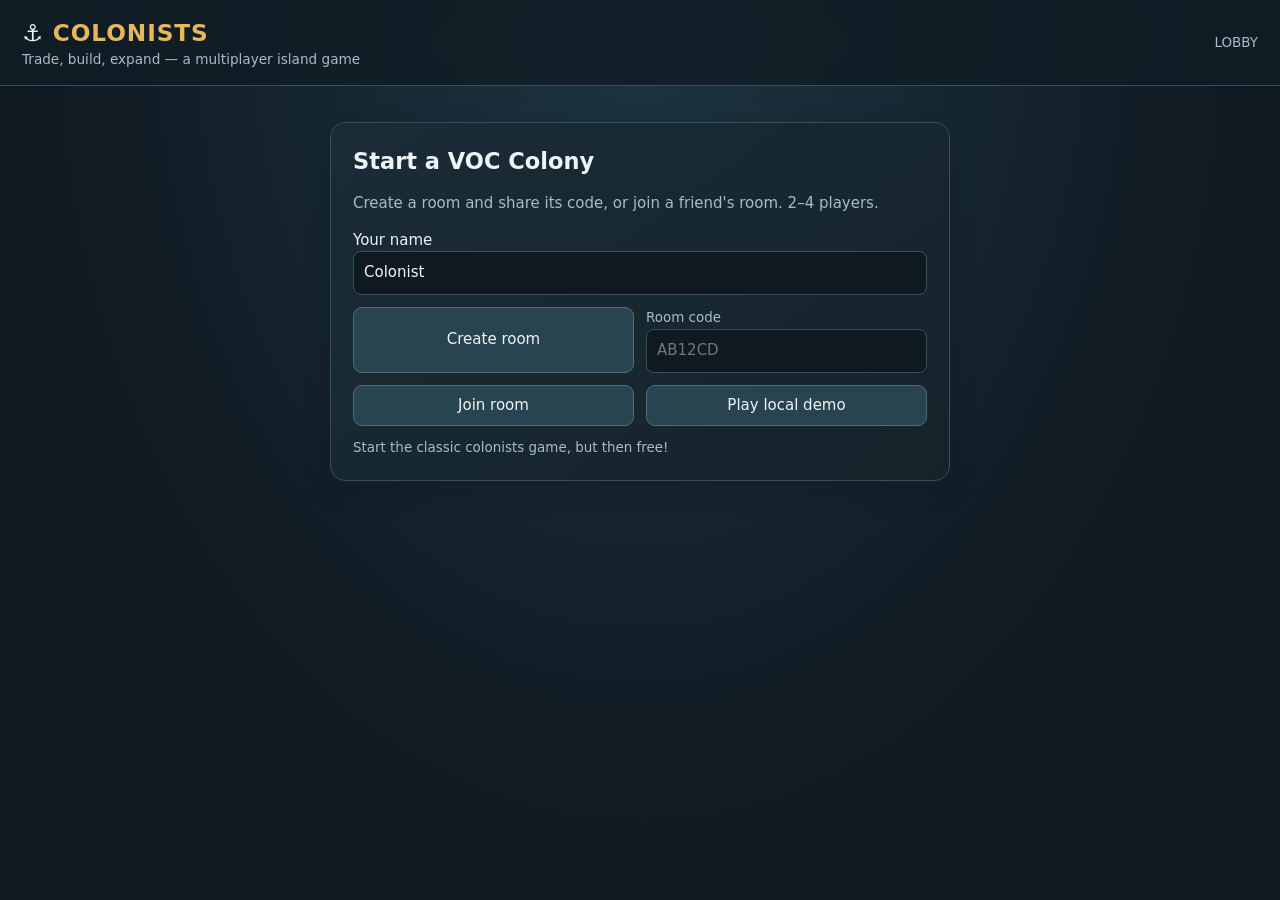
==== game.html @ b26184f2 "Yes" ====
<!DOCTYPE html>
<html lang="en">
<head>
  <meta charset="utf-8">
  <meta name="viewport" content="width=device-width, initial-scale=1">
  <title>Colonists — Game</title>
  <link rel="stylesheet" href="styles.css">
</head>
<body>
  <header>
    <div>
      <div class="brand">⚓ <span>COLONISTS</span></div>
      <div class="sub">Trade, build, expand — a multiplayer island game</div>
    </div>
    <div class="row">
      <span class="muted small" id="roomBadge">Connecting…</span>
      <button id="leaveBtn">Leave room</button>
    </div>
  </header>
 <main id="game">
   <section id="gameArea">
    <!-- Turn controls and the color-coded action banner -->
    <div class="turnbar">
     <div>
      <b id="roomTitle">
       Room
      </b>
      <div class="muted small" id="turnText">
       Waiting for players…
      </div>
     </div>
     <div class="row">
      <span class="dice" id="diceDisplay">
       🎲 —
      </span>
      <button class="hidden" id="startPlacementBtn">
       Start placements
      </button>
      <button id="rollBtn">
       Roll dice
      </button>
      <button disabled="" id="endBtn">
       End turn →
      </button>
     </div>
    </div>
    <!-- <div aria-live="polite" class="game-notice hidden" id="gameNotice" role="status"> -->

    <div id="gameNoticeLocal" class="game-notice hidden" role="status" aria-live="polite"></div>
    <div id="gameNoticeGlobal" class="game-notice hidden" role="status" aria-live="polite"></div>

    </div>
    <div class="boardwrap">
     <svg aria-label="Colonists game board" id="board" viewbox="0 0 760 610">
     </svg>
    </div>
    <div class="row" style="margin-top:10px">
     <span class="muted small">
      Build mode:
     </span>
     <button class="modeBtn" data-mode="select">
      Select
     </button>
     <button class="modeBtn" data-mode="road">
      Road
      <span class="cost">
       🪵1 🧱1
      </span>
     </button>
     <button class="modeBtn" data-mode="settlement">
      Settlement
      <span class="cost">
       🪵1 🧱1 🌾1 🐑1
      </span>
     </button>
     <button class="modeBtn" data-mode="city">
      City
      <span class="cost">
       🪨3 🌾2
      </span>
     </button>
     <button class="modeBtn" data-mode="port">
      Port
      <span class="cost">
       🪵2 🧱2 🪨1
      </span>
     </button>
    </div>
    <p class="rules">
     Opening setup: each player places a free settlement, then a road touching that settlement. After everyone places once, the order reverses for each player’s second settlement and road. Your second settlement grants resources from adjacent hexes. Choose the matching build mode before clicking a road edge or intersection. During normal play, settlements must connect to your road network and keep at least one empty intersection between settlements.
    </p>
   </section>
   <aside class="side">
    <div class="panel">
     <h3>
      Your resources
     </h3>
     <div class="resources" id="resourceBox">
     </div>
     <div class="row" style="margin-top:10px">
      <button id="tradeBtn">
       Trade 4:1
      </button>
      <select aria-label="Give resource" id="giveResource">
      </select>
      <select aria-label="Receive resource" id="getResource">
      </select>
     </div>
     <div class="small muted">
      Trade 4 of one resource for 1 of another.
     </div>
    </div>
    <div class="panel">
     <h3>
      Players
     </h3>
     <div class="playerlist" id="playersBox">
     </div>
    </div>
    <div class="panel">
     <h3>
      Development
     </h3>
     <div class="status" id="scoreBox">
      Victory points: 0 / 10
     </div>
     <p class="small muted">
      Reach 10 victory points to win. Settlements = 1, cities = 2, longest road = bonus 2.
     </p>
     <div class="actions">
      <button id="buyDevBtn">
       Buy development card
       <span class="cost">
        🌾1 🐑1 🪨1
       </span>
      </button>
      <button id="helpBtn">
       Rules / costs
      </button>
     </div>
     <div class="small muted" id="devBox" style="margin-top:8px">
     </div>
    </div>
    <div class="panel wide">
     <h3>
      Game log
     </h3>
     <div class="log" id="logBox">
     </div>
    </div>
   </aside>
  </main>
  <script src="app.js" type="module"></script>
</body>
</html>
---- styles.css ----
/* Colonists stylesheets */
/* Keep visual design grouped by interface area for easier editing. */

/* ===== Design tokens and base styles ===== */
:root {
    --bg:#101820;
    --panel:#182630;
    --panel2:#213642;
    --ink:#edf4f5;
    --muted:#a8bdc5;
    --accent:#e7b75b;
    --line:#36515d;
    --good:#70d6a1;
    --bad:#ff8585;
}


/* ===== Colonists slider ===== */
input[type="range"] {
    --slider-progress: 50%;

    appearance: none;
    -webkit-appearance: none;

    width: 100%;
    height: 6px;
    padding: 0;
    border: 1px solid #29414c;
    border-radius: 999px;

    background: linear-gradient(
        to right,
        var(--accent) 0%,
        var(--accent) var(--slider-progress),
        #0e1920 var(--slider-progress),
        #0e1920 100%
    );

    cursor: pointer;
    outline: none;
    transition: border-color .15s;
}

/* // Thumb */
input[type="range"]::-webkit-slider-thumb {
    appearance: none;
    -webkit-appearance: none;

    width: 18px;
    height: 18px;
    border-radius: 50%;

    background: var(--accent);
    border: 3px solid #182630;
    box-shadow: 0 0 0 1px #b99447;

    transition: transform .15s, box-shadow .15s;
}

input[type="range"]::-moz-range-thumb {
    width: 12px;
    height: 12px;
    border-radius: 50%;

    background: var(--accent);
    border: 3px solid #182630;
    box-shadow: 0 0 0 1px #b99447;

    transition: transform .15s, box-shadow .15s;
}

.slider-labels {
    position: relative;
    height: 18px;
    margin-top: 2px;
    margin-left: 7px;
    font-size: 12px;
    color: #8a9ba5;
}

.slider-labels span {
    position: absolute;
    transform: translateX(-50%);
    white-space: nowrap;
}

.slider-labels span:first-child {
    transform: translateX(0);
}

.slider-labels span:last-child {
    transform: translateX(-100%);
}

/* // Hover and focus */
input[type="range"]:hover::-webkit-slider-thumb {
    transform: scale(1.15);
    box-shadow: 0 0 0 3px #e7b75b30;
}

input[type="range"]:hover::-moz-range-thumb {
    transform: scale(1.15);
    box-shadow: 0 0 0 3px #e7b75b30;
}

input[type="range"]:focus-visible {
    outline: 2px solid var(--accent);
    outline-offset: 5px;
}

/* // Disabled */
input[type="range"]:disabled {
    opacity: .38;
    cursor: not-allowed;
}


* {
    box-sizing:border-box;
}
body {
    margin:0;
    background:radial-gradient(ellipse at top,#1c3541,#101820 70%);
    color:var(--ink);
    font:15px/1.45 system-ui,-apple-system,Segoe UI,sans-serif;
}
button,input,select {
    font:inherit;
}
button {
    border:1px solid #526d79;
    background:#294451;
    color:var(--ink);
    padding:9px 13px;
    border-radius:9px;
    cursor:pointer;
    transition:.15s;
}
button:hover:not(:disabled) {
    background:#3a5b68;
    transform:translateY(-1px);
}
button:disabled {
    opacity:.38;
    cursor:not-allowed;
}
input {
    background:#0e1920;
    color:var(--ink);
    border:1px solid var(--line);
    border-radius:8px;
    padding:10px;
    width:100%;
}

/* ===== Header and page layout ===== */
header {
    display:flex;
    align-items:center;
    justify-content:space-between;
    gap:16px;
    padding:16px 22px;
    border-bottom:1px solid var(--line);
    background:#111d25dd;
    position:sticky;
    top:0;
    z-index:5;
    backdrop-filter:blur(12px);
}
.brand {
    font-size:1.45rem;
    font-weight:850;
    letter-spacing:.04em;
}
.brand span {
    color:var(--accent);
}
.sub {
    color:var(--muted);
    font-size:.85rem;
}
main {
    max-width:1500px;
    margin:auto;
    padding:18px;
    display:grid;
    grid-template-columns:minmax(0,1fr) 340px;
    gap:18px;
}
.panel {
    background:linear-gradient(145deg,#1b2c36,#15232b);
    border:1px solid var(--line);
    border-radius:15px;
    padding:15px;
    box-shadow:0 10px 28px #0002;
}
.panel h2,.panel h3 {
    margin:0 0 10px;
}
.setup {
    max-width:620px;
    margin:36px auto;
    padding:22px;
}
.setupgrid {
    display:grid;
    grid-template-columns:1fr 1fr;
    gap:12px;
}
.setupgrid2 {
    display:grid;
    grid-template-columns:1fr 1fr;
    gap:12px;
}
.row {
    display:flex;
    align-items:center;
    gap:8px;
    flex-wrap:wrap;
}
.muted {
    color:var(--muted);
}
.small {
    font-size:.84rem;
}
.hidden {
    display:none!important;
}

/* ===== Board and game pieces ===== */
#gameArea {
    min-width:0;
}
.boardwrap {
    overflow:auto;
    background:#0e1a20;
    border:1px solid #29414c;
    border-radius:13px;
    padding:12px;
    min-height:500px;
    display:flex;
    justify-content:center;
    align-items:center;
}
#board {
    width:min(100%,850px);
    min-width:580px;
    height:auto;
    display:block;
}
.hex {
    stroke:#14242b;
    stroke-width:3;
    cursor:pointer;
    transition:filter .12s;
}
.hex:hover {
    filter:brightness(1.14);
}
.hex-label {
    font-weight:800;
    font-size:17px;
    fill:#17242b;
    text-anchor:middle;
    dominant-baseline:middle;
    pointer-events:none;
}
.hex-num {
    font-size:11px;
    fill:#17242b;
    text-anchor:middle;
    dominant-baseline:middle;
    pointer-events:none;
}
.hex-num.hex-num-highlight {
    fill:#e91111;
}
.road {
    stroke:#f1d6a0;
    stroke-width:8;
    stroke-linecap:round;
    pointer-events:none;
}
.settlement {
    stroke:#101820;
    stroke-width:2;
}
.port-label {
    font-size:10px;
    fill:#dcecf0;
    text-anchor:middle;
}

/* ===== Sidebar, resources, and players ===== */
.side {
    display:flex;
    flex-direction:column;
    gap:14px;
}
.resources {
    display:grid;
    grid-template-columns:repeat(5,1fr);
    gap:6px;
}
.resource {
    background:#102029;
    border:1px solid #2b4652;
    border-radius:10px;
    padding:8px 3px;
    text-align:center;
}
.resource .emoji {
    font-size:1.25rem;
}
.resource strong {
    display:block;
    font-size:1.15rem;
}
.resource small {
    color:var(--muted);
    font-size:.72rem;
}
.playerlist {
    display:flex;
    flex-direction:column;
    gap:7px;
}
.player {
    display:flex;
    align-items:center;
    gap:9px;
    padding:9px;
    border-radius:9px;
    background:#102029;
    border:1px solid transparent;
}
.player.active {
    border-color:var(--accent);
    background:#3a3020;
}
.dot {
    width:12px;
    height:12px;
    border-radius:50%;
    flex:none;
}
.player .grow {
    flex:1;
}
.player b {
    display:block;
}
.actions {
    display:grid;
    grid-template-columns:1fr 1fr;
    gap:7px;
}
.actions button {
    min-height:42px;
}
.log {
    max-height:190px;
    overflow:auto;
    display:flex;
    flex-direction:column-reverse;
    gap:6px;
}
.logitem {
    font-size:.82rem;
    color:#c6d6db;
    border-bottom:1px solid #263d47;
    padding-bottom:5px;
}
.status {
    padding:10px;
    border-radius:9px;
    background:#102029;
    border:1px solid #29414c;
}
.status.good {
    border-color:#397c5d;
}
.status.warn {
    border-color:#8a6c32;
}
.turnbar {
    display:flex;
    justify-content:space-between;
    align-items:center;
    gap:10px;
    margin-bottom:12px;
    flex-wrap:wrap;
}
.dice {
    font-size:1.3rem;
    font-weight:900;
    color:var(--accent);
}
.rules {
    color:var(--muted);
    font-size:.83rem;
}
.cost {
    color:var(--accent);
    font-size:.8rem;
}
.notice {
    padding:10px;
    border-radius:8px;
    background:#392d1d;
    color:#f5d69a;
    margin-top:10px;
    font-size:.85rem;
}

/* ===== Action notifications ===== */
.game-notice {
    display:block;
    margin:0 0 12px;
    padding:12px 14px;
    border:1px solid;
    border-radius:11px;
    font-weight:650;
    box-shadow:0 8px 24px #0002;
    animation:noticeIn .18s ease-out;
}
.game-notice.error {
    background:#481f25;
    border-color:#d94b5b;
    color:#ffdadd;
}
.game-notice.success {
    background:#183e30;
    border-color:#3bb982;
    color:#d3ffeb;
}
.game-notice.info {
    background:#19354a;
    border-color:#459bd4;
    color:#d8efff;
}
.game-notice.warning {
    background:#49391d;
    border-color:#c99a3d;
    color:#ffe9b0;
}
@keyframes noticeIn {
    from{opacity:0;transform:translateY(-5px)}to{opacity:1;transform:translateY(0)}
}

/* ===== Responsive layouts ===== */
@media(max-width:1000px) {
main
{
grid-template-columns:1fr
}
.side
{
display:grid;
    grid-template-columns:repeat(2,minmax(0,1fr))
}
.side .wide
{
grid-column:1/-1
}
}
@media(max-width:600px) {
header
{
padding:12px
}
.setupgrid
{
grid-template-columns:1fr
}

.full
{
grid-column:auto
}
main
{
padding:10px
}
.side
{
display:flex
}
.boardwrap
{
min-height:350px;
    padding:4px
}
.brand
{
font-size:1.2rem
}
}

/* ===== Additional component styles ===== */
.full {
    grid-column:1/-1;
}


/* ===== Separate page layouts ===== */
body:has(#setup) {
    min-height: 100vh;
}
body:has(#setup) .setup {
    width: min(620px, calc(100% - 28px));
}
body:has(#game) main {
    display: grid;
}
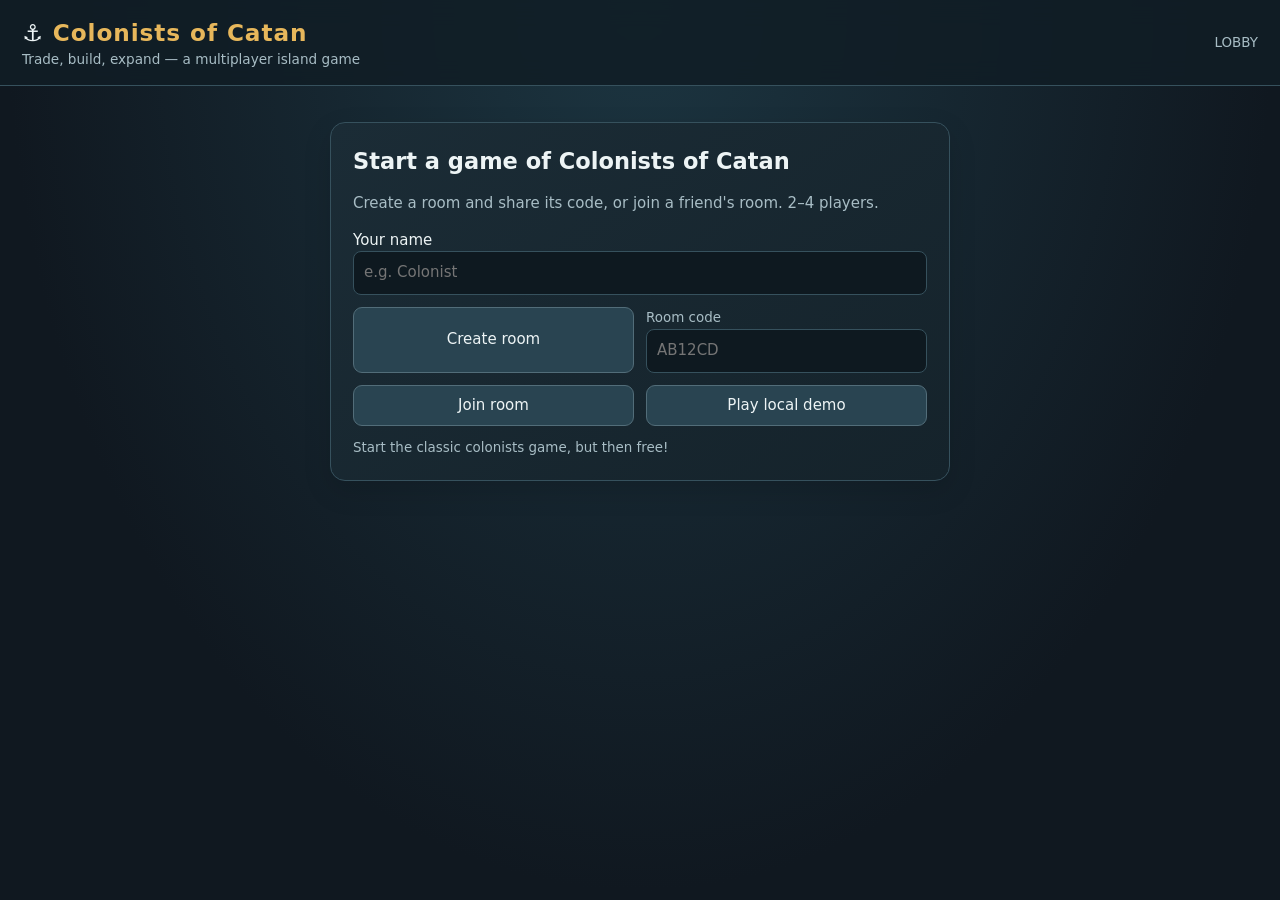
==== commit 2bb4c5dd: "Everything is great, these commit messages are uselesss I just want to get it hosted for free." ====
--- a/game.html
+++ b/game.html
@@ -9,7 +9,7 @@
 <body>
   <header>
     <div>
-      <div class="brand">⚓ <span>COLONISTS</span></div>
+      <div class="brand">⚓ <span>Colonists of Catan</span></div>
       <div class="sub">Trade, build, expand — a multiplayer island game</div>
     </div>
     <div class="row">
